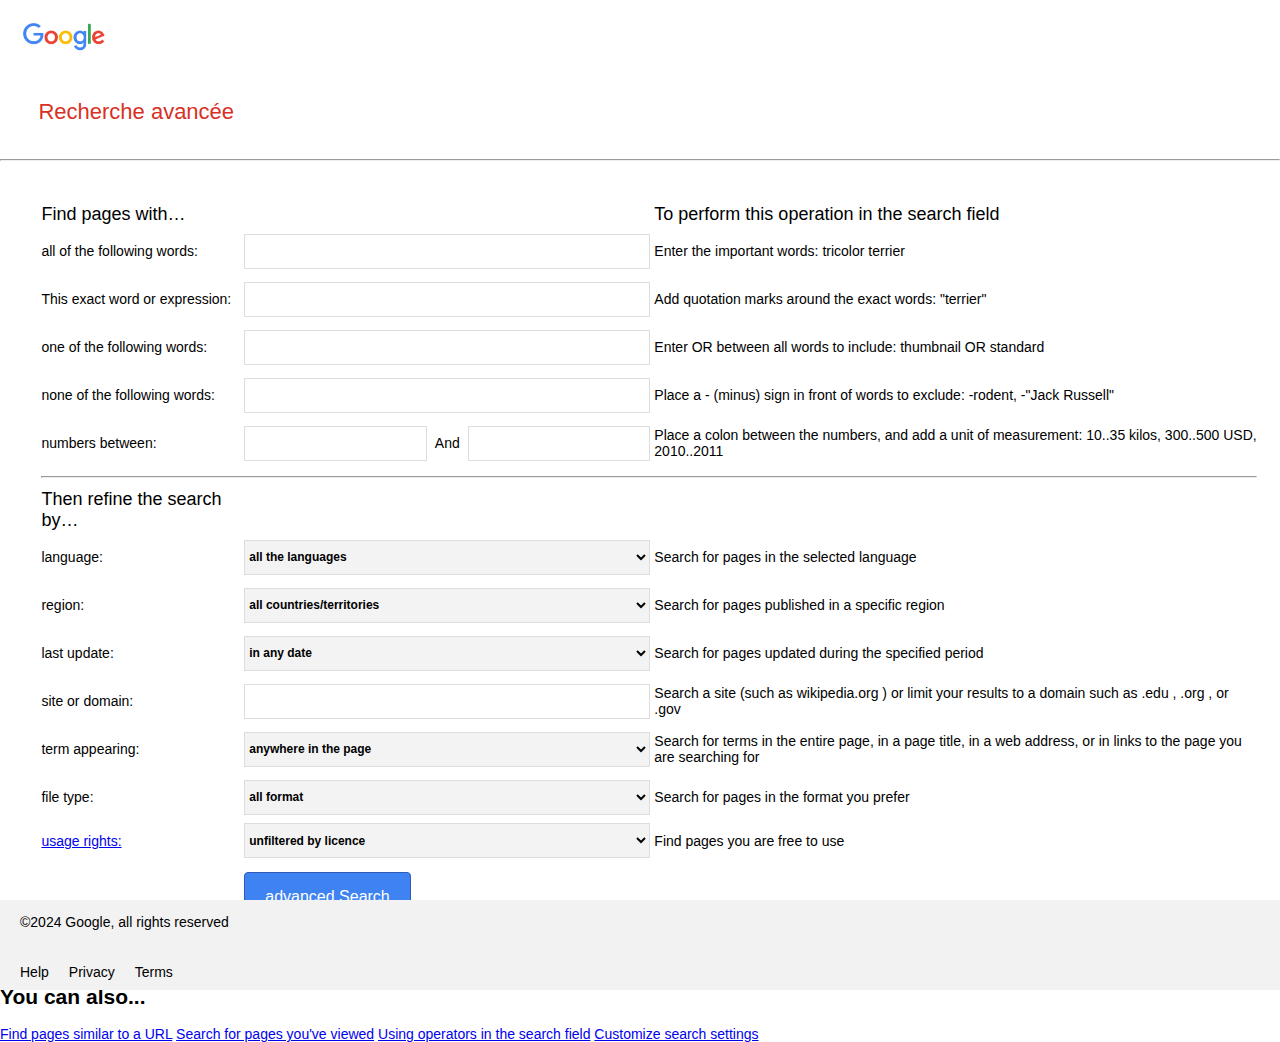
==== advanced_search.html @ ebb54325 "Initial commit" ====
<!DOCTYPE html>
<html lang="en">
<head>
    <meta charset="UTF-8">
    <meta name="viewport" content="width=device-width, initial-scale=1.0">
    <title>Google Advanced Search Replica</title>
    <link rel="stylesheet" href="advanced.css">
</head>
<body>
    <header>
        <img src="logo/google_logo.png">
    </header>
    <div>
        <h1>Recherche avancée</h1>
    </div>
    <hr>
    <div class="table-container">
    <form action="https://www.google.com/search" method="get">
    <table border="0" cell_sapacing="120">

        <tr class="thead">
            <td>Find pages with…</td>
            <td colspan="3"></td>
            <td>To perform this operation in the search field</td>
        </tr>
    
        <tr>
            <td><p>all of the following words:</p></td>    
            <td colspan="3"><input type="text" id="as_q" name="as_q"></td>
            <td>Enter the important words: tricolor terrier</td>
        </tr>
        <tr>
            <td><p>This exact word or expression:</p></td>
            <td colspan="3"><input type="text" id="as_epq" name="as_epq"></td>
            <td>Add quotation marks around the exact words: "terrier"</td>
        </tr>
        
        <tr>
            <td><p>one of the following words:</p></td>
            <td colspan="3"><input type="text" id="as_oq" name="as_oq"></td>
            <td>Enter OR between all words to include: thumbnail OR standard</td>
        </tr>
        
        <tr>
            <td><p>none of the following words:</p></td>
            <td colspan="3"><input type="text" id="as_eq" name="as_eq"></td>
            <td>Place a - (minus) sign in front of words to exclude: -rodent, -"Jack Russell"</td>
        </tr>
        
        <tr>
            <td><p>numbers between:</p></td>
            <td><input type="text" id="as_nlo" name="as_nlo"></td>
            <td id="and"><p>And</p></td>
            <td><input type="text" id="as_nhi" name="as_nhi"></td>
            <td>Place a colon between the numbers, and add a unit of measurement: 10..35 kilos, 300..500 USD, 2010..2011</td>
        </tr>
        <tr>
            <td colspan="5"><hr></td>
        </tr>
        
        <tr class ="thead">
            <td>Then refine the search by…</td>
        </tr>
        <tr>
            <td><p>language:</p></td>
            <td colspan="3"><select id="lr" name="lr">
                <option value="">all the languages</option>
                <option value="lang_af">Afrikaans</option>
                <option value="lang_ar">Arabic</option>
                <option value="lang_az">Azeri</option>
                <option value="lang_be">Belarusian</option>
                <option value="lang_bg">Bulgarian</option>
                <option value="lang_bs">Bosnian</option>
                <option value="lang_ca">Catalan</option>
                <option value="lang_cs">Czech</option>
                <option value="lang_cy">Welsh</option>
                <option value="lang_da">Danish</option>
                <option value="lang_de">German</option>
                <option value="lang_dv">Divehi</option>
                <option value="lang_el">Greek</option>
                <option value="lang_en">English</option>
                <option value="lang_es">Spanish</option>
                <option value="lang_et">Estonian</option>
                <option value="lang_eu">Basque</option>
                <option value="lang_fa">Persian</option>
                <option value="lang_fi">Finnish</option>
                <option value="lang_fo">Faroese</option>
                <option value="lang_fr">French</option>
                <option value="lang_gl">Galician</option>
                <option value="lang_gu">Gujarati</option>
                <option value="lang_he">Hebrew</option>
                <option value="lang_hi">Hindi</option>
                <option value="lang_hr">Croatian</option>
                <option value="lang_hu">Hungarian</option>
                <option value="lang_hy">Armenian</option>
                <option value="lang_id">Indonesian</option>
                <option value="lang_is">Icelandic</option>
                <option value="lang_it">Italian</option>
                <option value="lang_ja">Japanese</option>
                <option value="lang_ka">Georgian</option>
                <option value="lang_kk">Kazakh</option>
                <option value="lang_kn">Kannada</option>
                <option value="lang_ko">Korean</option>
                <option value="lang_kok">Konkani</option>
                <option value="lang_ky">Kyrgyz</option>
                <option value="lang_lt">Lithuanian</option>
                <option value="lang_lv">Latvian</option>
                <option value="lang_mi">Maori</option>
                <option value="lang_mk">Macedonian</option>
                <option value="lang_mn">Mongolian</option>
                <option value="lang_mr">Marathi</option>
                <option value="lang_ms">Malay</option>
                <option value="lang_mt">Maltese</option>
                <option value="lang_nb">Norwegian Bokmål</option>
                <option value="lang_nl">Dutch</option>
                <option value="lang_nn">Norwegian Nynorsk</option>
                <option value="lang_ns">Northern Sotho</option>
                <option value="lang_pa">Punjabi</option>
                <option value="lang_pl">Polish</option>
                <option value="lang_pt">Portuguese</option>
                <option value="lang_quz">Quechua</option>
                <option value="lang_ro">Romanian</option>
                <option value="lang_ru">Russian</option>
                <option value="lang_sa">Sanskrit</option>
                <option value="lang_se">Sami</option>
                <option value="lang_sk">Slovak</option>
                <option value="lang_sl">Slovenian</option>
                <option value="lang_smj">Sami Lule</option>
                <option value="lang_smn">Sami Inari</option>
                <option value="lang_sms">Sami Skolt</option>
                <option value="lang_sq">Albanian</option>
                <option value="lang_sr">Serbian</option>
                <option value="lang_sv">Swedish</option>
                <option value="lang_sw">Kiswahili</option>
                <option value="lang_syr">Syriac</option>
                <option value="lang_ta">Tamil</option>
                <option value="lang_te">Telugu</option>
                <option value="lang_th">Thai</option>
                <option value="lang_tn">Tswana</option>
                <option value="lang_tr">Turkish</option>
                <option value="lang_tt">Tatar</option>
                <option value="lang_uk">Ukrainian</option>
                <option value="lang_ur">Urdu</option>
                <option value="lang_uz">Uzbek</option>
                <option value="lang_vi">Vietnamese</option>
                <option value="lang_xh">Xhosa</option>
                <option value="lang_zh">Chinese</option>
                <option value="lang_zu">Zulu</option>

            </select></td>
            <td>Search for pages in the selected language</td>
        </tr>
        
        <tr>
            <td><p>region:</p></td>
            <td colspan="3"><select id="cr" name="cr">
                <option value="">all countries/territories</option>
                <option value="countryAD">Andorra</option>
                <option value="countryAE">United Arab Emirates</option>
                <option value="countryAF">Afghanistan</option>
                <option value="countryAG">Antigua and Barbuda</option>
                <option value="countryAI">Anguilla</option>
                <option value="countryAL">Albania</option>
                <option value="countryAM">Armenia</option>
                <option value="countryAO">Angola</option>
                <option value="countryAR">Argentina</option>
                <option value="countryAS">American Samoa</option>
                <option value="countryAT">Austria</option>
                <option value="countryAU">Australia</option>
                <option value="countryAW">Aruba</option>
                <option value="countryAX">Åland Islands</option>
                <option value="countryAZ">Azerbaijan</option>
                <option value="countryBA">Bosnia and Herzegovina</option>
                <option value="countryBB">Barbados</option>
                <option value="countryBD">Bangladesh</option>
                <option value="countryBE">Belgium</option>
                <option value="countryBF">Burkina Faso</option>
                <option value="countryBG">Bulgaria</option>
                <option value="countryBH">Bahrain</option>
                <option value="countryBI">Burundi</option>
                <option value="countryBJ">Benin</option>
                <option value="countryBL">Saint Barthélemy</option>
                <option value="countryBM">Bermuda</option>
                <option value="countryBN">Brunei Darussalam</option>
                <option value="countryBO">Bolivia</option>
                <option value="countryBQ">Bonaire, Sint Eustatius and Saba</option>
                <option value="countryBR">Brazil</option>
                <option value="countryBS">Bahamas</option>
                <option value="countryBT">Bhutan</option>
                <option value="countryBV">Bouvet Island</option>
                <option value="countryBW">Botswana</option>
                <option value="countryBY">Belarus</option>
                <option value="countryBZ">Belize</option>
                <option value="countryCA">Canada</option>
                <option value="countryCC">Cocos (Keeling) Islands</option>
                <option value="countryCD">Congo</option>
                <option value="countryCF">Central African Republic</option>
                <option value="countryCG">Congo</option>
                <option value="countryCH">Switzerland</option>
                <option value="countryCI">Ivory Coast</option>
                <option value="countryCK">Cook Islands</option>
                <option value="countryCL">Chile</option>
                <option value="countryCM">Cameroon</option>
                <option value="countryCN">China</option>
                <option value="countryCO">Colombia</option>
                <option value="countryCR">Costa Rica</option>
                <option value="countryCU">Cuba</option>
                <option value="countryCV">Cape Verde</option>
                <option value="countryCW">Curaçao</option>
                <option value="countryCX">Christmas Island</option>
                <option value="countryCY">Cyprus</option>
                <option value="countryCZ">Czech Republic</option>
                <option value="countryDE">Germany</option>
                <option value="countryDJ">Djibouti</option>
                <option value="countryDK">Denmark</option>
                <option value="countryDM">Dominica</option>
                <option value="countryDO">Dominican Republic</option>
                <option value="countryDZ">Algeria</option>
                <option value="countryEC">Ecuador</option>
                <option value="countryEE">Estonia</option>
                <option value="countryEG">Egypt</option>
                <option value="countryEH">Western Sahara</option>
                <option value="countryER">Eritrea</option>
                <option value="countryES">Spain</option>
                <option value="countryET">Ethiopia</option>
                <option value="countryFI">Finland</option>
                <option value="countryFJ">Fiji</option>
                <option value="countryFM">Federated States of Micronesia</option>
                <option value="countryFO">Faroe Islands</option>
                <option value="countryFR">France</option>
                <option value="countryGA">Gabon</option>
                <option value="countryGB">United Kingdom</option>
                <option value="countryGD">Grenada</option>
                <option value="countryGE">Georgia</option>
                <option value="countryGF">French Guiana</option>
                <option value="countryGG">Guernsey</option>
                <option value="countryGH">Ghana</option>
                <option value="countryGI">Gibraltar</option>
                <option value="countryGL">Greenland</option>
                <option value="countryGM">Gambia</option>
                <option value="countryGN">Guinea</option>
                <option value="countryGP">Guadeloupe</option>
                <option value="countryGQ">Equatorial Guinea</option>
                <option value="countryGR">Greece</option>
                <option value="countryGT">Guatemala</option>
                <option value="countryGU">Guam</option>
                <option value="countryGW">Guinea-Bissau</option>
                <option value="countryGY">Guyana</option>
                <option value="countryHK">Hong Kong</option>
                <option value="countryHM">Heard Island and McDonald Islands</option>
                <option value="countryHN">Honduras</option>
                <option value="countryHR">Croatia</option>
                <option value="countryHT">Haiti</option>
                <option value="countryHU">Hungary</option>
                <option value="countryID">Indonesia</option>
                <option value="countryIE">Ireland</option>
                <option value="countryIL">Israel</option>
                <option value="countryIM">Isle of Man</option>
                <option value="countryIN">India</option>
                <option value="countryIO">British Indian Ocean Territory</option>
                <option value="countryIQ">Iraq</option>
                <option value="countryIR">Iran</option>
                <option value="countryIS">Iceland</option>
                <option value="countryIT">Italy</option>
                <option value="countryJE">Jersey</option>
                <option value="countryJM">Jamaica</option>
                <option value="countryJO">Jordan</option>
                <option value="countryJP">Japan</option>
                <option value="countryKE">Kenya</option>
                <option value="countryKG">Kyrgyzstan</option>
                <option value="countryKH">Cambodia</option>
                <option value="countryKI">Kiribati</option>
                <option value="countryKM">Comoros</option>
                <option value="countryKN">Saint Kitts and Nevis</option>
                <option value="countryKP">North Korea</option>
                <option value="countryKR">South Korea</option>
                <option value="countryKW">Kuwait</option>
                <option value="countryKY">Cayman Islands</option>
                <option value="countryKZ">Kazakhstan</option>
                <option value="countryLA">Laos</option>
                <option value="countryLB">Lebanon</option>
                <option value="countryLC">Saint Lucia</option>
                <option value="countryLI">Liechtenstein</option>
                <option value="countryLK">Sri Lanka</option>
                <option value="countryLR">Liberia</option>
                <option value="countryLS">Lesotho</option>
                <option value="countryLT">Lithuania</option>
                <option value="countryLU">Luxembourg</option>
                <option value="countryLV">Latvia</option>
                <option value="countryLY">Libya</option>
                <option value="countryMA">Morocco</option>
                <option value="countryMC">Monaco</option>
                <option value="countryMD">Moldova</option>
                <option value="countryME">Montenegro</option>
                <option value="countryMF">Saint Martin</option>
                <option value="countryMG">Madagascar</option>
                <option value="countryMH">Marshall Islands</option>
                <option value="countryMK">North Macedonia</option>
                <option value="countryML">Mali</option>
                <option value="countryMM">Myanmar</option>
                <option value="countryMN">Mongolia</option>
                <option value="countryMO">Macao</option>
                <option value="countryMP">Northern Mariana Islands</option>
                <option value="countryMQ">Martinique</option>
                <option value="countryMR">Mauritania</option>
                <option value="countryMS">Montserrat</option>
                <option value="countryMT">Malta</option>
                <option value="countryMU">Mauritius</option>
                <option value="countryMV">Maldives</option>
                <option value="countryMW">Malawi</option>
                <option value="countryMX">Mexico</option>
                <option value="countryMY">Malaysia</option>
                <option value="countryMZ">Mozambique</option>
                <option value="countryNA">Namibia</option>
                <option value="countryNC">New Caledonia</option>
                <option value="countryNE">Niger</option>
                <option value="countryNF">Norfolk Island</option>
                <option value="countryNG">Nigeria</option>
                <option value="countryNI">Nicaragua</option>
                <option value="countryNL">Netherlands</option>
                <option value="countryNO">Norway</option>
                <option value="countryNP">Nepal</option>
                <option value="countryNR">Nauru</option>
                <option value="countryNU">Niue</option>
                <option value="countryNZ">New Zealand</option>
                <option value="countryOM">Oman</option>
                <option value="countryPA">Panama</option>
                <option value="countryPE">Peru</option>
                <option value="countryPF">French Polynesia</option>
                <option value="countryPG">Papua New Guinea</option>
                <option value="countryPH">Philippines</option>
                <option value="countryPK">Pakistan</option>
                <option value="countryPL">Poland</option>
                <option value="countryPM">Saint Pierre and Miquelon</option>
                <option value="countryPN">Pitcairn Islands</option>
                <option value="countryPR">Puerto Rico</option>
                <option value="countryPT">Portugal</option>
                <option value="countryPW">Palau</option>
                <option value="countryPY">Paraguay</option>
                <option value="countryQA">Qatar</option>
                <option value="countryRE">Réunion</option>
                <option value="countryRO">Romania</option>
                <option value="countryRS">Serbia</option>
                <option value="countryRU">Russia</option>
                <option value="countryRW">Rwanda</option>
                <option value="countrySA">Saudi Arabia</option>
                <option value="countrySB">Solomon Islands</option>
                <option value="countrySC">Seychelles</option>
                <option value="countrySD">Sudan</option>
                <option value="countrySS">South Sudan</option>
                <option value="countryST">São Tomé and Príncipe</option>
                <option value="countrySV">El Salvador</option>
                <option value="countrySX">Sint Maarten</option>
                <option value="countrySY">Syria</option>
                <option value="countrySZ">Eswatini</option>
                <option value="countryTC">Turks and Caicos Islands</option>
                <option value="countryTD">Chad</option>
                <option value="countryTF">French Southern Territories</option>
                <option value="countryTG">Togo</option>
                <option value="countryTH">Thailand</option>
                <option value="countryTJ">Tajikistan</option>
                <option value="countryTK">Tokelau</option>
                <option value="countryTL">Timor-Leste</option>
                <option value="countryTM">Turkmenistan</option>
                <option value="countryTN">Tunisia</option>
                <option value="countryTO">Tonga</option>
                <option value="countryTR">Turkey</option>
                <option value="countryTT">Trinidad and Tobago</option>
                <option value="countryTV">Tuvalu</option>
                <option value="countryTZ">Tanzania</option>
                <option value="countryUA">Ukraine</option>
                <option value="countryUG">Uganda</option>
                <option value="countryUM">United States Minor Outlying Islands</option>
                <option value="countryUS">United States</option>
                <option value="countryUY">Uruguay</option>
                <option value="countryUZ">Uzbekistan</option>
                <option value="countryVA">Vatican City</option>
                <option value="countryVC">Saint Vincent and the Grenadines</option>
                <option value="countryVE">Venezuela</option>
                <option value="countryVG">British Virgin Islands</option>
                <option value="countryVI">U.S. Virgin Islands</option>
                <option value="countryVN">Vietnam</option>
                <option value="countryVU">Vanuatu</option>
                <option value="countryWF">Wallis and Futuna</option>
                <option value="countryWS">Samoa</option>
                <option value="countryYE">Yemen</option>
                <option value="countryYT">Mayotte</option>
                <option value="countryZA">South Africa</option>
                <option value="countryZM">Zambia</option>
                <option value="countryZW">Zimbabwe</option>
            </select></td>
            <td>Search for pages published in a specific region</td>
        </tr>
        
        <tr>
            <td><p>last update:</p></td>
            <td colspan="3"><select id="as_qdr" name="as_qdr">
                <option value="">in any date</option>
                <option value="d">in the last 24 hours</option>
                <option value="w">in the last 7 days</option>
                <option value="m">in the last 31 days</option>
                <option value="y">in the last 365 days</option>
            </select></td>
            <td>Search for pages updated during the specified period</td>
        </tr>

        <tr>
            <td><p>site or domain:</p></td>
            <td colspan="3"><input type="text" id="as_sitesearch" name="as_sitesearch"></td>
            <td>Search a site (such as wikipedia.org ) or limit your results to a domain such as .edu , .org , or .gov</td>
        </tr>
        
        <tr>
            <td><p>term appearing:</p></td>
            <td colspan="3"><select id="term" name="as_occt">
                <option value="any">anywhere in the page</option>
                <option value="title">in the title of the page</option>
                <option value="body">in the text of the page</option>
                <option value="url">in the page URL</option>
                <option value="links">in the links of the page</option>
            </select></td>
            <td>Search for terms in the entire page, in a page title, in a web address, or in links to the page you are searching for</td>
        </tr>

        <tr>
            <td><p>file type:</p></td>
            <td colspan="3"><select id="as_filetype" name="as_filetype">
                <option value="">all format</option>
                <option value="pdf">PDF Adobe Acrobat</option>
                <option value="ps">Adobe PostScript</option>
                <option value="dwf">DWF Autodesk</option>
                <option value="klm">KLM Google Earth</option>
                <option value="kmz">KMZ Google Earth</option>
                <option value="xls">Microsoft Excel</option>
                <option value="ppt">Microsoft Powerpoint</option>
                <option value="doc">Microsoft Word</option>
                <option value="rtf">Rich Texxt Format</option>
                <option value="swf">Shockwave Flash</option>
            </select></td>
            <td>Search for pages in the format you prefer</td>
        </tr>
        
        <tr>
            <td><a href="#">usage rights:</a></td>
            <td colspan="3"><select id="tbs" name="tbs">
                <option value="">unfiltered by licence</option>
                <option value="sur%3Af">free of rights of use or distribution</option>
                <option value="sur%3Afc">free of rights of use or distribution, including for commercial purposes</option>
                <option value="sur%3Afm">free of rights of use, distribution or modification</option>
                <option value="sur%3Afmc">free of rights of use, distribute or modify, including for commercial purposes</option>
            </select></td>
            <td>Find pages you are free to use</td>
        </tr>
        
        <tr>
            <td></td>
            <td colspan="3"><button type="submit">advanced Search</button></td>
            <td></td>
        </tr>
        </tbody>
    </table> 
    </form>
    </div>
    <hr> 
    <div class="links-holder">
        <h2>You can also...</h2>
        <a href="https://support.google.com/websearch/answer/2466433">Find pages similar to a URL</a>
        <a href="https://support.google.com/websearch/answer/54068">Search for pages you've viewed</a>
        <a href="https://support.google.com/websearch/answer/2466433">Using operators in the search field</a>
        <a href="https://www.google.com/preferences">Customize search settings</a>
    </div>  
    <div class="footer-container">
        <footer>
            <p>&copy;2024 Google, all rights reserved</p>
        </footer>
        <div class="footer-links"> 
            <div class="links-left">
                <a href="https://support.google.com/websearch/#topic=3378866">Help</a>
                <a href="https://policies.google.com/privacy">Privacy</a>
                <a href="https://policies.google.com/terms">Terms</a>
            </div>
        </div>
    </div>
</body>
</html>
---- advanced.css ----
* {
    user-select: none;
    -webkit-user-select: none;
    -moz-user-select: none;
    -ms-user-select: none;
}
*:focus{
    outline:none;
}
body {
    font-family: Arial, sans-serif;
    font-size: 14px;
    background-color: #ffffff;
    margin: 0;
    padding: 0;
}

header img{
    width: 82px;
    height: 28px;
    margin-top: 1%;
    margin-left:1%;
    padding: 10px;
}

h1{
    color: #D93025;
    font-family: Arial, sans-serif;
    font-weight:normal;
    font-size: 22px;
    padding:20px;
    padding-left:3%;
}

form {
    margin: 20px auto;
    padding: 20px;
    padding-left:3%;
}

th, td { /* Cell padding */
    text-align: left;
}

.thead{
    font-size:18px;
    margin-bottom: 10px;
}

#and{
    text-align:center;
}


input[type="text"], select {
    width: 100%;
    padding: 0px;
    border: 1px solid #ddd;
    font-size: 12px;
    box-sizing: border-box;
}

input[type="text"] {
    height: 35px;
}

button {
    background-color: #3E83F1;
    color: white;
    border: 1px solid #2F5BB7;
    padding: 15px 20px;
    text-align: center;
    text-decoration: none;
    display: inline-block;
    font-size: 16px;
    margin-top: 10px;
    border-radius: 4px;
    cursor: pointer;
}

button:hover {
    background-color: rgb(56, 125, 235);
    border:1px solid rgb(47,91,183);
}

select {
    height: 35px;
    background-color: #F3F3F3;
    font-family:Arial,sans-serif;
    font-weight: bold;
}
select:focus{
    outline: none;
    border-color: #2c80d4;
}
select option:hover{
    color: red;
}

footer {
    background-color: #F2F2F2;
    padding-bottom: 0px;
    text-align: left;
    padding-left: 20px;
}

.footer-container {
    display: flex;
    flex-direction: column;
    align-items: left;
    position:absolute;
    bottom:0;
    left:0;
    width:100%;
    top:100%;

}

.footer-links {
    background-color: #F2F2F2;
    display: flex;
    justify-content: space-between;
    padding: 10px;
    padding-top: 20px;
    width: 100%;
    box-sizing: border-box;
}

.links-left{
    display: flex;
}

.links-left {
    justify-content: flex-start;
}


.links-left a{
    margin: 0 10px;
    text-decoration: none;
    color: black;
}

@media (max-width: 768px) {
    form {
        width: 95%;
    }
}
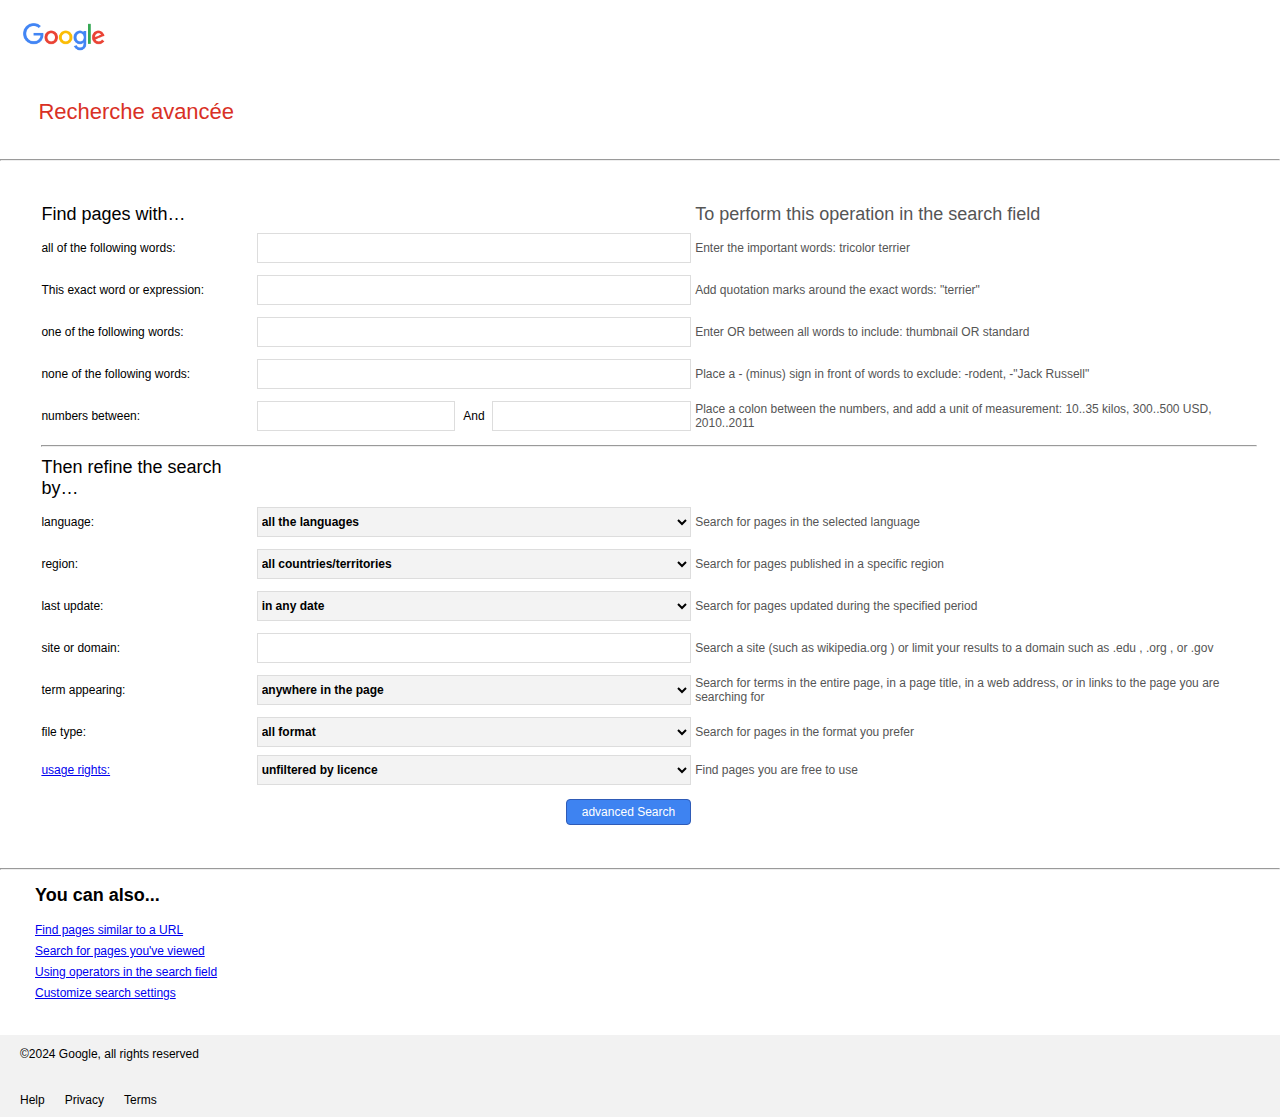
==== commit 83fb69a4: "finished the project" ====
--- a/advanced_search.html
+++ b/advanced_search.html
@@ -21,30 +21,30 @@
         <tr class="thead">
             <td>Find pages with…</td>
             <td colspan="3"></td>
-            <td>To perform this operation in the search field</td>
+            <td class="textexp">To perform this operation in the search field</td>
         </tr>
     
         <tr>
             <td><p>all of the following words:</p></td>    
             <td colspan="3"><input type="text" id="as_q" name="as_q"></td>
-            <td>Enter the important words: tricolor terrier</td>
+            <td class="textexp">Enter the important words: tricolor terrier</td>
         </tr>
         <tr>
             <td><p>This exact word or expression:</p></td>
             <td colspan="3"><input type="text" id="as_epq" name="as_epq"></td>
-            <td>Add quotation marks around the exact words: "terrier"</td>
+            <td class="textexp">Add quotation marks around the exact words: "terrier"</td>
         </tr>
         
         <tr>
             <td><p>one of the following words:</p></td>
             <td colspan="3"><input type="text" id="as_oq" name="as_oq"></td>
-            <td>Enter OR between all words to include: thumbnail OR standard</td>
+            <td class="textexp">Enter OR between all words to include: thumbnail OR standard</td>
         </tr>
         
         <tr>
             <td><p>none of the following words:</p></td>
             <td colspan="3"><input type="text" id="as_eq" name="as_eq"></td>
-            <td>Place a - (minus) sign in front of words to exclude: -rodent, -"Jack Russell"</td>
+            <td class="textexp">Place a - (minus) sign in front of words to exclude: -rodent, -"Jack Russell"</td>
         </tr>
         
         <tr>
@@ -52,7 +52,7 @@
             <td><input type="text" id="as_nlo" name="as_nlo"></td>
             <td id="and"><p>And</p></td>
             <td><input type="text" id="as_nhi" name="as_nhi"></td>
-            <td>Place a colon between the numbers, and add a unit of measurement: 10..35 kilos, 300..500 USD, 2010..2011</td>
+            <td class="textexp">Place a colon between the numbers, and add a unit of measurement: 10..35 kilos, 300..500 USD, 2010..2011</td>
         </tr>
         <tr>
             <td colspan="5"><hr></td>
@@ -148,7 +148,7 @@
                 <option value="lang_zu">Zulu</option>
 
             </select></td>
-            <td>Search for pages in the selected language</td>
+            <td class="textexp">Search for pages in the selected language</td>
         </tr>
         
         <tr>
@@ -389,7 +389,7 @@
                 <option value="countryZM">Zambia</option>
                 <option value="countryZW">Zimbabwe</option>
             </select></td>
-            <td>Search for pages published in a specific region</td>
+            <td class="textexp">Search for pages published in a specific region</td>
         </tr>
         
         <tr>
@@ -401,13 +401,13 @@
                 <option value="m">in the last 31 days</option>
                 <option value="y">in the last 365 days</option>
             </select></td>
-            <td>Search for pages updated during the specified period</td>
+            <td class="textexp">Search for pages updated during the specified period</td>
         </tr>
 
         <tr>
             <td><p>site or domain:</p></td>
             <td colspan="3"><input type="text" id="as_sitesearch" name="as_sitesearch"></td>
-            <td>Search a site (such as wikipedia.org ) or limit your results to a domain such as .edu , .org , or .gov</td>
+            <td class="textexp">Search a site (such as wikipedia.org ) or limit your results to a domain such as .edu , .org , or .gov</td>
         </tr>
         
         <tr>
@@ -419,7 +419,7 @@
                 <option value="url">in the page URL</option>
                 <option value="links">in the links of the page</option>
             </select></td>
-            <td>Search for terms in the entire page, in a page title, in a web address, or in links to the page you are searching for</td>
+            <td class="textexp">Search for terms in the entire page, in a page title, in a web address, or in links to the page you are searching for</td>
         </tr>
 
         <tr>
@@ -437,7 +437,7 @@
                 <option value="rtf">Rich Texxt Format</option>
                 <option value="swf">Shockwave Flash</option>
             </select></td>
-            <td>Search for pages in the format you prefer</td>
+            <td class="textexp">Search for pages in the format you prefer</td>
         </tr>
         
         <tr>
@@ -449,12 +449,12 @@
                 <option value="sur%3Afm">free of rights of use, distribution or modification</option>
                 <option value="sur%3Afmc">free of rights of use, distribute or modify, including for commercial purposes</option>
             </select></td>
-            <td>Find pages you are free to use</td>
+            <td class="textexp">Find pages you are free to use</td>
         </tr>
         
         <tr>
             <td></td>
-            <td colspan="3"><button type="submit">advanced Search</button></td>
+            <td colspan="3" id="right"><button type="submit">advanced Search</button></td>
             <td></td>
         </tr>
         </tbody>
--- a/advanced.css
+++ b/advanced.css
@@ -9,7 +9,7 @@
 }
 body {
     font-family: Arial, sans-serif;
-    font-size: 14px;
+    font-size: 12px;
     background-color: #ffffff;
     margin: 0;
     padding: 0;
@@ -61,21 +61,26 @@
 }
 
 input[type="text"] {
-    height: 35px;
+    height: 30px;
+}
+
+.textexp{
+    color:#555555;
 }
 
 button {
     background-color: #3E83F1;
     color: white;
     border: 1px solid #2F5BB7;
-    padding: 15px 20px;
-    text-align: center;
+    padding: 5px 15px;
     text-decoration: none;
-    display: inline-block;
-    font-size: 16px;
+    font-size: 12px;
     margin-top: 10px;
     border-radius: 4px;
     cursor: pointer;
+}
+#right{
+    text-align: right;
 }
 
 button:hover {
@@ -84,7 +89,7 @@
 }
 
 select {
-    height: 35px;
+    height: 30px;
     background-color: #F3F3F3;
     font-family:Arial,sans-serif;
     font-weight: bold;
@@ -95,6 +100,16 @@
 }
 select option:hover{
     color: red;
+}
+
+.links-holder{
+    padding: 0px 35px 30px;
+}
+
+.links-holder a{
+    display:list-item;
+    list-style: none;
+    padding: 2px 0 5px;
 }
 
 footer {
@@ -108,7 +123,6 @@
     display: flex;
     flex-direction: column;
     align-items: left;
-    position:absolute;
     bottom:0;
     left:0;
     width:100%;
@@ -122,6 +136,7 @@
     justify-content: space-between;
     padding: 10px;
     padding-top: 20px;
+
     width: 100%;
     box-sizing: border-box;
 }
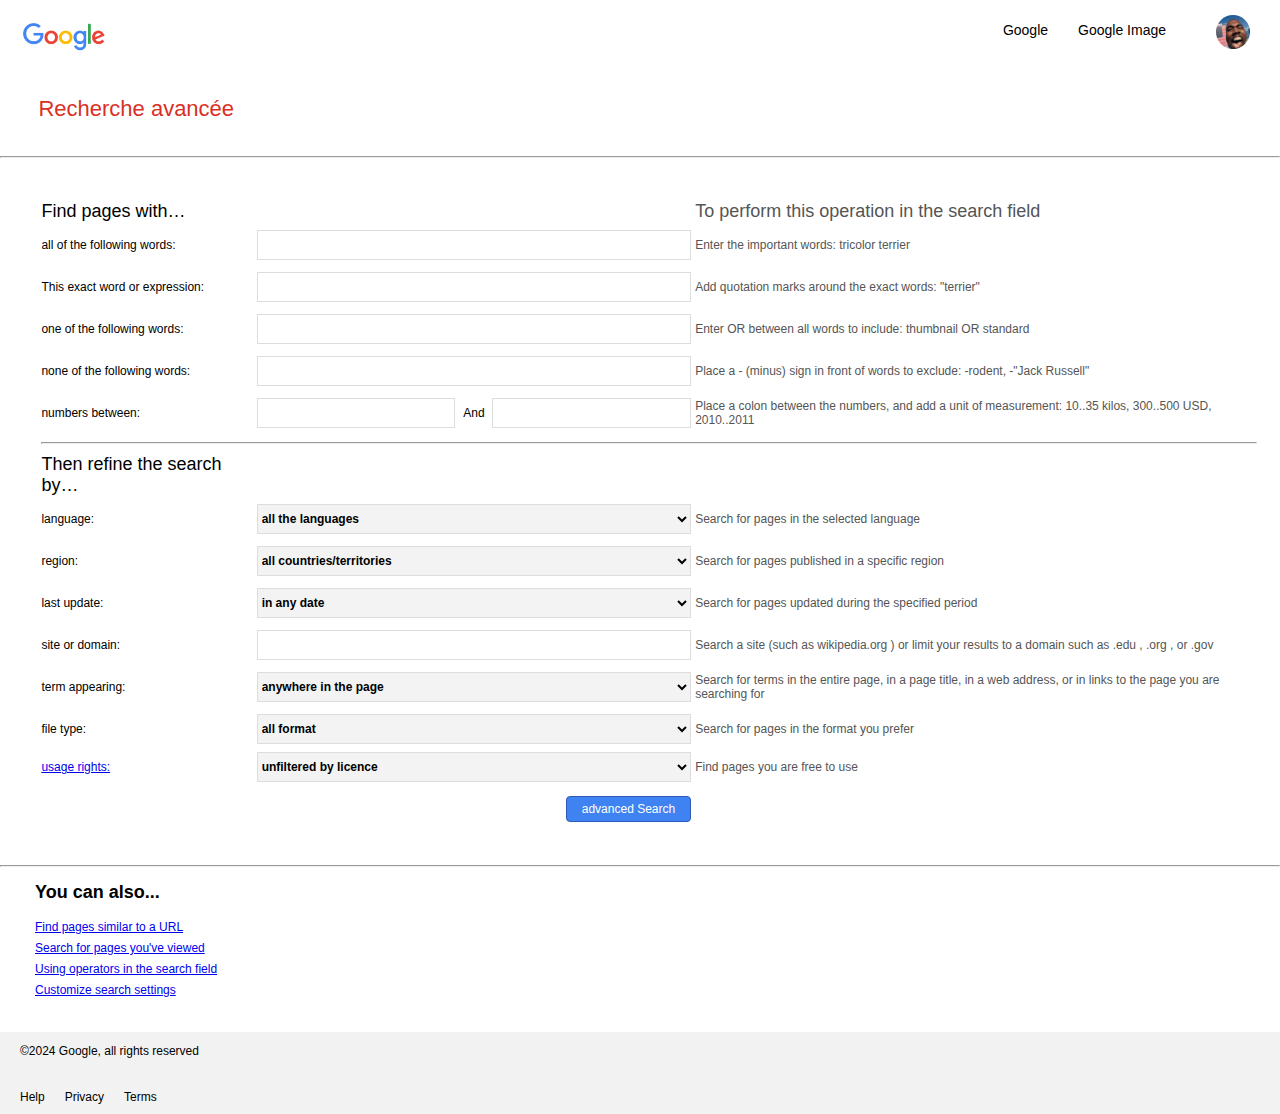
==== commit 5ce9db60: "project 0 finished" ====
--- a/advanced_search.html
+++ b/advanced_search.html
@@ -1,479 +1,519 @@
 <!DOCTYPE html>
 <html lang="en">
+
 <head>
     <meta charset="UTF-8">
     <meta name="viewport" content="width=device-width, initial-scale=1.0">
     <title>Google Advanced Search Replica</title>
     <link rel="stylesheet" href="advanced.css">
 </head>
+
 <body>
     <header>
         <img src="logo/google_logo.png">
+        <div class="myheader">
+            <a href="index.html" class="links">Google</a>
+            <a href="image.html" class="links">Google Image</a>
+            <img src="logo/kanye.jpg" id="kanye">
+        </div>
+
     </header>
     <div>
         <h1>Recherche avancée</h1>
     </div>
     <hr>
     <div class="table-container">
-    <form action="https://www.google.com/search" method="get">
-    <table border="0" cell_sapacing="120">
-
-        <tr class="thead">
-            <td>Find pages with…</td>
-            <td colspan="3"></td>
-            <td class="textexp">To perform this operation in the search field</td>
-        </tr>
-    
-        <tr>
-            <td><p>all of the following words:</p></td>    
-            <td colspan="3"><input type="text" id="as_q" name="as_q"></td>
-            <td class="textexp">Enter the important words: tricolor terrier</td>
-        </tr>
-        <tr>
-            <td><p>This exact word or expression:</p></td>
-            <td colspan="3"><input type="text" id="as_epq" name="as_epq"></td>
-            <td class="textexp">Add quotation marks around the exact words: "terrier"</td>
-        </tr>
-        
-        <tr>
-            <td><p>one of the following words:</p></td>
-            <td colspan="3"><input type="text" id="as_oq" name="as_oq"></td>
-            <td class="textexp">Enter OR between all words to include: thumbnail OR standard</td>
-        </tr>
-        
-        <tr>
-            <td><p>none of the following words:</p></td>
-            <td colspan="3"><input type="text" id="as_eq" name="as_eq"></td>
-            <td class="textexp">Place a - (minus) sign in front of words to exclude: -rodent, -"Jack Russell"</td>
-        </tr>
-        
-        <tr>
-            <td><p>numbers between:</p></td>
-            <td><input type="text" id="as_nlo" name="as_nlo"></td>
-            <td id="and"><p>And</p></td>
-            <td><input type="text" id="as_nhi" name="as_nhi"></td>
-            <td class="textexp">Place a colon between the numbers, and add a unit of measurement: 10..35 kilos, 300..500 USD, 2010..2011</td>
-        </tr>
-        <tr>
-            <td colspan="5"><hr></td>
-        </tr>
-        
-        <tr class ="thead">
-            <td>Then refine the search by…</td>
-        </tr>
-        <tr>
-            <td><p>language:</p></td>
-            <td colspan="3"><select id="lr" name="lr">
-                <option value="">all the languages</option>
-                <option value="lang_af">Afrikaans</option>
-                <option value="lang_ar">Arabic</option>
-                <option value="lang_az">Azeri</option>
-                <option value="lang_be">Belarusian</option>
-                <option value="lang_bg">Bulgarian</option>
-                <option value="lang_bs">Bosnian</option>
-                <option value="lang_ca">Catalan</option>
-                <option value="lang_cs">Czech</option>
-                <option value="lang_cy">Welsh</option>
-                <option value="lang_da">Danish</option>
-                <option value="lang_de">German</option>
-                <option value="lang_dv">Divehi</option>
-                <option value="lang_el">Greek</option>
-                <option value="lang_en">English</option>
-                <option value="lang_es">Spanish</option>
-                <option value="lang_et">Estonian</option>
-                <option value="lang_eu">Basque</option>
-                <option value="lang_fa">Persian</option>
-                <option value="lang_fi">Finnish</option>
-                <option value="lang_fo">Faroese</option>
-                <option value="lang_fr">French</option>
-                <option value="lang_gl">Galician</option>
-                <option value="lang_gu">Gujarati</option>
-                <option value="lang_he">Hebrew</option>
-                <option value="lang_hi">Hindi</option>
-                <option value="lang_hr">Croatian</option>
-                <option value="lang_hu">Hungarian</option>
-                <option value="lang_hy">Armenian</option>
-                <option value="lang_id">Indonesian</option>
-                <option value="lang_is">Icelandic</option>
-                <option value="lang_it">Italian</option>
-                <option value="lang_ja">Japanese</option>
-                <option value="lang_ka">Georgian</option>
-                <option value="lang_kk">Kazakh</option>
-                <option value="lang_kn">Kannada</option>
-                <option value="lang_ko">Korean</option>
-                <option value="lang_kok">Konkani</option>
-                <option value="lang_ky">Kyrgyz</option>
-                <option value="lang_lt">Lithuanian</option>
-                <option value="lang_lv">Latvian</option>
-                <option value="lang_mi">Maori</option>
-                <option value="lang_mk">Macedonian</option>
-                <option value="lang_mn">Mongolian</option>
-                <option value="lang_mr">Marathi</option>
-                <option value="lang_ms">Malay</option>
-                <option value="lang_mt">Maltese</option>
-                <option value="lang_nb">Norwegian Bokmål</option>
-                <option value="lang_nl">Dutch</option>
-                <option value="lang_nn">Norwegian Nynorsk</option>
-                <option value="lang_ns">Northern Sotho</option>
-                <option value="lang_pa">Punjabi</option>
-                <option value="lang_pl">Polish</option>
-                <option value="lang_pt">Portuguese</option>
-                <option value="lang_quz">Quechua</option>
-                <option value="lang_ro">Romanian</option>
-                <option value="lang_ru">Russian</option>
-                <option value="lang_sa">Sanskrit</option>
-                <option value="lang_se">Sami</option>
-                <option value="lang_sk">Slovak</option>
-                <option value="lang_sl">Slovenian</option>
-                <option value="lang_smj">Sami Lule</option>
-                <option value="lang_smn">Sami Inari</option>
-                <option value="lang_sms">Sami Skolt</option>
-                <option value="lang_sq">Albanian</option>
-                <option value="lang_sr">Serbian</option>
-                <option value="lang_sv">Swedish</option>
-                <option value="lang_sw">Kiswahili</option>
-                <option value="lang_syr">Syriac</option>
-                <option value="lang_ta">Tamil</option>
-                <option value="lang_te">Telugu</option>
-                <option value="lang_th">Thai</option>
-                <option value="lang_tn">Tswana</option>
-                <option value="lang_tr">Turkish</option>
-                <option value="lang_tt">Tatar</option>
-                <option value="lang_uk">Ukrainian</option>
-                <option value="lang_ur">Urdu</option>
-                <option value="lang_uz">Uzbek</option>
-                <option value="lang_vi">Vietnamese</option>
-                <option value="lang_xh">Xhosa</option>
-                <option value="lang_zh">Chinese</option>
-                <option value="lang_zu">Zulu</option>
-
-            </select></td>
-            <td class="textexp">Search for pages in the selected language</td>
-        </tr>
-        
-        <tr>
-            <td><p>region:</p></td>
-            <td colspan="3"><select id="cr" name="cr">
-                <option value="">all countries/territories</option>
-                <option value="countryAD">Andorra</option>
-                <option value="countryAE">United Arab Emirates</option>
-                <option value="countryAF">Afghanistan</option>
-                <option value="countryAG">Antigua and Barbuda</option>
-                <option value="countryAI">Anguilla</option>
-                <option value="countryAL">Albania</option>
-                <option value="countryAM">Armenia</option>
-                <option value="countryAO">Angola</option>
-                <option value="countryAR">Argentina</option>
-                <option value="countryAS">American Samoa</option>
-                <option value="countryAT">Austria</option>
-                <option value="countryAU">Australia</option>
-                <option value="countryAW">Aruba</option>
-                <option value="countryAX">Åland Islands</option>
-                <option value="countryAZ">Azerbaijan</option>
-                <option value="countryBA">Bosnia and Herzegovina</option>
-                <option value="countryBB">Barbados</option>
-                <option value="countryBD">Bangladesh</option>
-                <option value="countryBE">Belgium</option>
-                <option value="countryBF">Burkina Faso</option>
-                <option value="countryBG">Bulgaria</option>
-                <option value="countryBH">Bahrain</option>
-                <option value="countryBI">Burundi</option>
-                <option value="countryBJ">Benin</option>
-                <option value="countryBL">Saint Barthélemy</option>
-                <option value="countryBM">Bermuda</option>
-                <option value="countryBN">Brunei Darussalam</option>
-                <option value="countryBO">Bolivia</option>
-                <option value="countryBQ">Bonaire, Sint Eustatius and Saba</option>
-                <option value="countryBR">Brazil</option>
-                <option value="countryBS">Bahamas</option>
-                <option value="countryBT">Bhutan</option>
-                <option value="countryBV">Bouvet Island</option>
-                <option value="countryBW">Botswana</option>
-                <option value="countryBY">Belarus</option>
-                <option value="countryBZ">Belize</option>
-                <option value="countryCA">Canada</option>
-                <option value="countryCC">Cocos (Keeling) Islands</option>
-                <option value="countryCD">Congo</option>
-                <option value="countryCF">Central African Republic</option>
-                <option value="countryCG">Congo</option>
-                <option value="countryCH">Switzerland</option>
-                <option value="countryCI">Ivory Coast</option>
-                <option value="countryCK">Cook Islands</option>
-                <option value="countryCL">Chile</option>
-                <option value="countryCM">Cameroon</option>
-                <option value="countryCN">China</option>
-                <option value="countryCO">Colombia</option>
-                <option value="countryCR">Costa Rica</option>
-                <option value="countryCU">Cuba</option>
-                <option value="countryCV">Cape Verde</option>
-                <option value="countryCW">Curaçao</option>
-                <option value="countryCX">Christmas Island</option>
-                <option value="countryCY">Cyprus</option>
-                <option value="countryCZ">Czech Republic</option>
-                <option value="countryDE">Germany</option>
-                <option value="countryDJ">Djibouti</option>
-                <option value="countryDK">Denmark</option>
-                <option value="countryDM">Dominica</option>
-                <option value="countryDO">Dominican Republic</option>
-                <option value="countryDZ">Algeria</option>
-                <option value="countryEC">Ecuador</option>
-                <option value="countryEE">Estonia</option>
-                <option value="countryEG">Egypt</option>
-                <option value="countryEH">Western Sahara</option>
-                <option value="countryER">Eritrea</option>
-                <option value="countryES">Spain</option>
-                <option value="countryET">Ethiopia</option>
-                <option value="countryFI">Finland</option>
-                <option value="countryFJ">Fiji</option>
-                <option value="countryFM">Federated States of Micronesia</option>
-                <option value="countryFO">Faroe Islands</option>
-                <option value="countryFR">France</option>
-                <option value="countryGA">Gabon</option>
-                <option value="countryGB">United Kingdom</option>
-                <option value="countryGD">Grenada</option>
-                <option value="countryGE">Georgia</option>
-                <option value="countryGF">French Guiana</option>
-                <option value="countryGG">Guernsey</option>
-                <option value="countryGH">Ghana</option>
-                <option value="countryGI">Gibraltar</option>
-                <option value="countryGL">Greenland</option>
-                <option value="countryGM">Gambia</option>
-                <option value="countryGN">Guinea</option>
-                <option value="countryGP">Guadeloupe</option>
-                <option value="countryGQ">Equatorial Guinea</option>
-                <option value="countryGR">Greece</option>
-                <option value="countryGT">Guatemala</option>
-                <option value="countryGU">Guam</option>
-                <option value="countryGW">Guinea-Bissau</option>
-                <option value="countryGY">Guyana</option>
-                <option value="countryHK">Hong Kong</option>
-                <option value="countryHM">Heard Island and McDonald Islands</option>
-                <option value="countryHN">Honduras</option>
-                <option value="countryHR">Croatia</option>
-                <option value="countryHT">Haiti</option>
-                <option value="countryHU">Hungary</option>
-                <option value="countryID">Indonesia</option>
-                <option value="countryIE">Ireland</option>
-                <option value="countryIL">Israel</option>
-                <option value="countryIM">Isle of Man</option>
-                <option value="countryIN">India</option>
-                <option value="countryIO">British Indian Ocean Territory</option>
-                <option value="countryIQ">Iraq</option>
-                <option value="countryIR">Iran</option>
-                <option value="countryIS">Iceland</option>
-                <option value="countryIT">Italy</option>
-                <option value="countryJE">Jersey</option>
-                <option value="countryJM">Jamaica</option>
-                <option value="countryJO">Jordan</option>
-                <option value="countryJP">Japan</option>
-                <option value="countryKE">Kenya</option>
-                <option value="countryKG">Kyrgyzstan</option>
-                <option value="countryKH">Cambodia</option>
-                <option value="countryKI">Kiribati</option>
-                <option value="countryKM">Comoros</option>
-                <option value="countryKN">Saint Kitts and Nevis</option>
-                <option value="countryKP">North Korea</option>
-                <option value="countryKR">South Korea</option>
-                <option value="countryKW">Kuwait</option>
-                <option value="countryKY">Cayman Islands</option>
-                <option value="countryKZ">Kazakhstan</option>
-                <option value="countryLA">Laos</option>
-                <option value="countryLB">Lebanon</option>
-                <option value="countryLC">Saint Lucia</option>
-                <option value="countryLI">Liechtenstein</option>
-                <option value="countryLK">Sri Lanka</option>
-                <option value="countryLR">Liberia</option>
-                <option value="countryLS">Lesotho</option>
-                <option value="countryLT">Lithuania</option>
-                <option value="countryLU">Luxembourg</option>
-                <option value="countryLV">Latvia</option>
-                <option value="countryLY">Libya</option>
-                <option value="countryMA">Morocco</option>
-                <option value="countryMC">Monaco</option>
-                <option value="countryMD">Moldova</option>
-                <option value="countryME">Montenegro</option>
-                <option value="countryMF">Saint Martin</option>
-                <option value="countryMG">Madagascar</option>
-                <option value="countryMH">Marshall Islands</option>
-                <option value="countryMK">North Macedonia</option>
-                <option value="countryML">Mali</option>
-                <option value="countryMM">Myanmar</option>
-                <option value="countryMN">Mongolia</option>
-                <option value="countryMO">Macao</option>
-                <option value="countryMP">Northern Mariana Islands</option>
-                <option value="countryMQ">Martinique</option>
-                <option value="countryMR">Mauritania</option>
-                <option value="countryMS">Montserrat</option>
-                <option value="countryMT">Malta</option>
-                <option value="countryMU">Mauritius</option>
-                <option value="countryMV">Maldives</option>
-                <option value="countryMW">Malawi</option>
-                <option value="countryMX">Mexico</option>
-                <option value="countryMY">Malaysia</option>
-                <option value="countryMZ">Mozambique</option>
-                <option value="countryNA">Namibia</option>
-                <option value="countryNC">New Caledonia</option>
-                <option value="countryNE">Niger</option>
-                <option value="countryNF">Norfolk Island</option>
-                <option value="countryNG">Nigeria</option>
-                <option value="countryNI">Nicaragua</option>
-                <option value="countryNL">Netherlands</option>
-                <option value="countryNO">Norway</option>
-                <option value="countryNP">Nepal</option>
-                <option value="countryNR">Nauru</option>
-                <option value="countryNU">Niue</option>
-                <option value="countryNZ">New Zealand</option>
-                <option value="countryOM">Oman</option>
-                <option value="countryPA">Panama</option>
-                <option value="countryPE">Peru</option>
-                <option value="countryPF">French Polynesia</option>
-                <option value="countryPG">Papua New Guinea</option>
-                <option value="countryPH">Philippines</option>
-                <option value="countryPK">Pakistan</option>
-                <option value="countryPL">Poland</option>
-                <option value="countryPM">Saint Pierre and Miquelon</option>
-                <option value="countryPN">Pitcairn Islands</option>
-                <option value="countryPR">Puerto Rico</option>
-                <option value="countryPT">Portugal</option>
-                <option value="countryPW">Palau</option>
-                <option value="countryPY">Paraguay</option>
-                <option value="countryQA">Qatar</option>
-                <option value="countryRE">Réunion</option>
-                <option value="countryRO">Romania</option>
-                <option value="countryRS">Serbia</option>
-                <option value="countryRU">Russia</option>
-                <option value="countryRW">Rwanda</option>
-                <option value="countrySA">Saudi Arabia</option>
-                <option value="countrySB">Solomon Islands</option>
-                <option value="countrySC">Seychelles</option>
-                <option value="countrySD">Sudan</option>
-                <option value="countrySS">South Sudan</option>
-                <option value="countryST">São Tomé and Príncipe</option>
-                <option value="countrySV">El Salvador</option>
-                <option value="countrySX">Sint Maarten</option>
-                <option value="countrySY">Syria</option>
-                <option value="countrySZ">Eswatini</option>
-                <option value="countryTC">Turks and Caicos Islands</option>
-                <option value="countryTD">Chad</option>
-                <option value="countryTF">French Southern Territories</option>
-                <option value="countryTG">Togo</option>
-                <option value="countryTH">Thailand</option>
-                <option value="countryTJ">Tajikistan</option>
-                <option value="countryTK">Tokelau</option>
-                <option value="countryTL">Timor-Leste</option>
-                <option value="countryTM">Turkmenistan</option>
-                <option value="countryTN">Tunisia</option>
-                <option value="countryTO">Tonga</option>
-                <option value="countryTR">Turkey</option>
-                <option value="countryTT">Trinidad and Tobago</option>
-                <option value="countryTV">Tuvalu</option>
-                <option value="countryTZ">Tanzania</option>
-                <option value="countryUA">Ukraine</option>
-                <option value="countryUG">Uganda</option>
-                <option value="countryUM">United States Minor Outlying Islands</option>
-                <option value="countryUS">United States</option>
-                <option value="countryUY">Uruguay</option>
-                <option value="countryUZ">Uzbekistan</option>
-                <option value="countryVA">Vatican City</option>
-                <option value="countryVC">Saint Vincent and the Grenadines</option>
-                <option value="countryVE">Venezuela</option>
-                <option value="countryVG">British Virgin Islands</option>
-                <option value="countryVI">U.S. Virgin Islands</option>
-                <option value="countryVN">Vietnam</option>
-                <option value="countryVU">Vanuatu</option>
-                <option value="countryWF">Wallis and Futuna</option>
-                <option value="countryWS">Samoa</option>
-                <option value="countryYE">Yemen</option>
-                <option value="countryYT">Mayotte</option>
-                <option value="countryZA">South Africa</option>
-                <option value="countryZM">Zambia</option>
-                <option value="countryZW">Zimbabwe</option>
-            </select></td>
-            <td class="textexp">Search for pages published in a specific region</td>
-        </tr>
-        
-        <tr>
-            <td><p>last update:</p></td>
-            <td colspan="3"><select id="as_qdr" name="as_qdr">
-                <option value="">in any date</option>
-                <option value="d">in the last 24 hours</option>
-                <option value="w">in the last 7 days</option>
-                <option value="m">in the last 31 days</option>
-                <option value="y">in the last 365 days</option>
-            </select></td>
-            <td class="textexp">Search for pages updated during the specified period</td>
-        </tr>
-
-        <tr>
-            <td><p>site or domain:</p></td>
-            <td colspan="3"><input type="text" id="as_sitesearch" name="as_sitesearch"></td>
-            <td class="textexp">Search a site (such as wikipedia.org ) or limit your results to a domain such as .edu , .org , or .gov</td>
-        </tr>
-        
-        <tr>
-            <td><p>term appearing:</p></td>
-            <td colspan="3"><select id="term" name="as_occt">
-                <option value="any">anywhere in the page</option>
-                <option value="title">in the title of the page</option>
-                <option value="body">in the text of the page</option>
-                <option value="url">in the page URL</option>
-                <option value="links">in the links of the page</option>
-            </select></td>
-            <td class="textexp">Search for terms in the entire page, in a page title, in a web address, or in links to the page you are searching for</td>
-        </tr>
-
-        <tr>
-            <td><p>file type:</p></td>
-            <td colspan="3"><select id="as_filetype" name="as_filetype">
-                <option value="">all format</option>
-                <option value="pdf">PDF Adobe Acrobat</option>
-                <option value="ps">Adobe PostScript</option>
-                <option value="dwf">DWF Autodesk</option>
-                <option value="klm">KLM Google Earth</option>
-                <option value="kmz">KMZ Google Earth</option>
-                <option value="xls">Microsoft Excel</option>
-                <option value="ppt">Microsoft Powerpoint</option>
-                <option value="doc">Microsoft Word</option>
-                <option value="rtf">Rich Texxt Format</option>
-                <option value="swf">Shockwave Flash</option>
-            </select></td>
-            <td class="textexp">Search for pages in the format you prefer</td>
-        </tr>
-        
-        <tr>
-            <td><a href="#">usage rights:</a></td>
-            <td colspan="3"><select id="tbs" name="tbs">
-                <option value="">unfiltered by licence</option>
-                <option value="sur%3Af">free of rights of use or distribution</option>
-                <option value="sur%3Afc">free of rights of use or distribution, including for commercial purposes</option>
-                <option value="sur%3Afm">free of rights of use, distribution or modification</option>
-                <option value="sur%3Afmc">free of rights of use, distribute or modify, including for commercial purposes</option>
-            </select></td>
-            <td class="textexp">Find pages you are free to use</td>
-        </tr>
-        
-        <tr>
-            <td></td>
-            <td colspan="3" id="right"><button type="submit">advanced Search</button></td>
-            <td></td>
-        </tr>
-        </tbody>
-    </table> 
-    </form>
+        <form action="https://www.google.com/search" method="get">
+            <table border="0" cell_sapacing="120">
+
+                <tr class="thead">
+                    <td>Find pages with…</td>
+                    <td colspan="3"></td>
+                    <td class="textexp">To perform this operation in the search field</td>
+                </tr>
+
+                <tr>
+                    <td>
+                        <p>all of the following words:</p>
+                    </td>
+                    <td colspan="3"><input type="text" id="as_q" name="as_q"></td>
+                    <td class="textexp">Enter the important words: tricolor terrier</td>
+                </tr>
+                <tr>
+                    <td>
+                        <p>This exact word or expression:</p>
+                    </td>
+                    <td colspan="3"><input type="text" id="as_epq" name="as_epq"></td>
+                    <td class="textexp">Add quotation marks around the exact words: "terrier"</td>
+                </tr>
+
+                <tr>
+                    <td>
+                        <p>one of the following words:</p>
+                    </td>
+                    <td colspan="3"><input type="text" id="as_oq" name="as_oq"></td>
+                    <td class="textexp">Enter OR between all words to include: thumbnail OR standard</td>
+                </tr>
+
+                <tr>
+                    <td>
+                        <p>none of the following words:</p>
+                    </td>
+                    <td colspan="3"><input type="text" id="as_eq" name="as_eq"></td>
+                    <td class="textexp">Place a - (minus) sign in front of words to exclude: -rodent, -"Jack Russell"
+                    </td>
+                </tr>
+
+                <tr>
+                    <td>
+                        <p>numbers between:</p>
+                    </td>
+                    <td><input type="text" id="as_nlo" name="as_nlo"></td>
+                    <td id="and">
+                        <p>And</p>
+                    </td>
+                    <td><input type="text" id="as_nhi" name="as_nhi"></td>
+                    <td class="textexp">Place a colon between the numbers, and add a unit of measurement: 10..35 kilos,
+                        300..500 USD, 2010..2011</td>
+                </tr>
+                <tr>
+                    <td colspan="5">
+                        <hr>
+                    </td>
+                </tr>
+
+                <tr class="thead">
+                    <td>Then refine the search by…</td>
+                </tr>
+                <tr>
+                    <td>
+                        <p>language:</p>
+                    </td>
+                    <td colspan="3"><select id="lr" name="lr">
+                            <option value="">all the languages</option>
+                            <option value="lang_af">Afrikaans</option>
+                            <option value="lang_ar">Arabic</option>
+                            <option value="lang_az">Azeri</option>
+                            <option value="lang_be">Belarusian</option>
+                            <option value="lang_bg">Bulgarian</option>
+                            <option value="lang_bs">Bosnian</option>
+                            <option value="lang_ca">Catalan</option>
+                            <option value="lang_cs">Czech</option>
+                            <option value="lang_cy">Welsh</option>
+                            <option value="lang_da">Danish</option>
+                            <option value="lang_de">German</option>
+                            <option value="lang_dv">Divehi</option>
+                            <option value="lang_el">Greek</option>
+                            <option value="lang_en">English</option>
+                            <option value="lang_es">Spanish</option>
+                            <option value="lang_et">Estonian</option>
+                            <option value="lang_eu">Basque</option>
+                            <option value="lang_fa">Persian</option>
+                            <option value="lang_fi">Finnish</option>
+                            <option value="lang_fo">Faroese</option>
+                            <option value="lang_fr">French</option>
+                            <option value="lang_gl">Galician</option>
+                            <option value="lang_gu">Gujarati</option>
+                            <option value="lang_he">Hebrew</option>
+                            <option value="lang_hi">Hindi</option>
+                            <option value="lang_hr">Croatian</option>
+                            <option value="lang_hu">Hungarian</option>
+                            <option value="lang_hy">Armenian</option>
+                            <option value="lang_id">Indonesian</option>
+                            <option value="lang_is">Icelandic</option>
+                            <option value="lang_it">Italian</option>
+                            <option value="lang_ja">Japanese</option>
+                            <option value="lang_ka">Georgian</option>
+                            <option value="lang_kk">Kazakh</option>
+                            <option value="lang_kn">Kannada</option>
+                            <option value="lang_ko">Korean</option>
+                            <option value="lang_kok">Konkani</option>
+                            <option value="lang_ky">Kyrgyz</option>
+                            <option value="lang_lt">Lithuanian</option>
+                            <option value="lang_lv">Latvian</option>
+                            <option value="lang_mi">Maori</option>
+                            <option value="lang_mk">Macedonian</option>
+                            <option value="lang_mn">Mongolian</option>
+                            <option value="lang_mr">Marathi</option>
+                            <option value="lang_ms">Malay</option>
+                            <option value="lang_mt">Maltese</option>
+                            <option value="lang_nb">Norwegian Bokmål</option>
+                            <option value="lang_nl">Dutch</option>
+                            <option value="lang_nn">Norwegian Nynorsk</option>
+                            <option value="lang_ns">Northern Sotho</option>
+                            <option value="lang_pa">Punjabi</option>
+                            <option value="lang_pl">Polish</option>
+                            <option value="lang_pt">Portuguese</option>
+                            <option value="lang_quz">Quechua</option>
+                            <option value="lang_ro">Romanian</option>
+                            <option value="lang_ru">Russian</option>
+                            <option value="lang_sa">Sanskrit</option>
+                            <option value="lang_se">Sami</option>
+                            <option value="lang_sk">Slovak</option>
+                            <option value="lang_sl">Slovenian</option>
+                            <option value="lang_smj">Sami Lule</option>
+                            <option value="lang_smn">Sami Inari</option>
+                            <option value="lang_sms">Sami Skolt</option>
+                            <option value="lang_sq">Albanian</option>
+                            <option value="lang_sr">Serbian</option>
+                            <option value="lang_sv">Swedish</option>
+                            <option value="lang_sw">Kiswahili</option>
+                            <option value="lang_syr">Syriac</option>
+                            <option value="lang_ta">Tamil</option>
+                            <option value="lang_te">Telugu</option>
+                            <option value="lang_th">Thai</option>
+                            <option value="lang_tn">Tswana</option>
+                            <option value="lang_tr">Turkish</option>
+                            <option value="lang_tt">Tatar</option>
+                            <option value="lang_uk">Ukrainian</option>
+                            <option value="lang_ur">Urdu</option>
+                            <option value="lang_uz">Uzbek</option>
+                            <option value="lang_vi">Vietnamese</option>
+                            <option value="lang_xh">Xhosa</option>
+                            <option value="lang_zh">Chinese</option>
+                            <option value="lang_zu">Zulu</option>
+
+                        </select></td>
+                    <td class="textexp">Search for pages in the selected language</td>
+                </tr>
+
+                <tr>
+                    <td>
+                        <p>region:</p>
+                    </td>
+                    <td colspan="3"><select id="cr" name="cr">
+                            <option value="">all countries/territories</option>
+                            <option value="countryAD">Andorra</option>
+                            <option value="countryAE">United Arab Emirates</option>
+                            <option value="countryAF">Afghanistan</option>
+                            <option value="countryAG">Antigua and Barbuda</option>
+                            <option value="countryAI">Anguilla</option>
+                            <option value="countryAL">Albania</option>
+                            <option value="countryAM">Armenia</option>
+                            <option value="countryAO">Angola</option>
+                            <option value="countryAR">Argentina</option>
+                            <option value="countryAS">American Samoa</option>
+                            <option value="countryAT">Austria</option>
+                            <option value="countryAU">Australia</option>
+                            <option value="countryAW">Aruba</option>
+                            <option value="countryAX">Åland Islands</option>
+                            <option value="countryAZ">Azerbaijan</option>
+                            <option value="countryBA">Bosnia and Herzegovina</option>
+                            <option value="countryBB">Barbados</option>
+                            <option value="countryBD">Bangladesh</option>
+                            <option value="countryBE">Belgium</option>
+                            <option value="countryBF">Burkina Faso</option>
+                            <option value="countryBG">Bulgaria</option>
+                            <option value="countryBH">Bahrain</option>
+                            <option value="countryBI">Burundi</option>
+                            <option value="countryBJ">Benin</option>
+                            <option value="countryBL">Saint Barthélemy</option>
+                            <option value="countryBM">Bermuda</option>
+                            <option value="countryBN">Brunei Darussalam</option>
+                            <option value="countryBO">Bolivia</option>
+                            <option value="countryBQ">Bonaire, Sint Eustatius and Saba</option>
+                            <option value="countryBR">Brazil</option>
+                            <option value="countryBS">Bahamas</option>
+                            <option value="countryBT">Bhutan</option>
+                            <option value="countryBV">Bouvet Island</option>
+                            <option value="countryBW">Botswana</option>
+                            <option value="countryBY">Belarus</option>
+                            <option value="countryBZ">Belize</option>
+                            <option value="countryCA">Canada</option>
+                            <option value="countryCC">Cocos (Keeling) Islands</option>
+                            <option value="countryCD">Congo</option>
+                            <option value="countryCF">Central African Republic</option>
+                            <option value="countryCG">Congo</option>
+                            <option value="countryCH">Switzerland</option>
+                            <option value="countryCI">Ivory Coast</option>
+                            <option value="countryCK">Cook Islands</option>
+                            <option value="countryCL">Chile</option>
+                            <option value="countryCM">Cameroon</option>
+                            <option value="countryCN">China</option>
+                            <option value="countryCO">Colombia</option>
+                            <option value="countryCR">Costa Rica</option>
+                            <option value="countryCU">Cuba</option>
+                            <option value="countryCV">Cape Verde</option>
+                            <option value="countryCW">Curaçao</option>
+                            <option value="countryCX">Christmas Island</option>
+                            <option value="countryCY">Cyprus</option>
+                            <option value="countryCZ">Czech Republic</option>
+                            <option value="countryDE">Germany</option>
+                            <option value="countryDJ">Djibouti</option>
+                            <option value="countryDK">Denmark</option>
+                            <option value="countryDM">Dominica</option>
+                            <option value="countryDO">Dominican Republic</option>
+                            <option value="countryDZ">Algeria</option>
+                            <option value="countryEC">Ecuador</option>
+                            <option value="countryEE">Estonia</option>
+                            <option value="countryEG">Egypt</option>
+                            <option value="countryEH">Western Sahara</option>
+                            <option value="countryER">Eritrea</option>
+                            <option value="countryES">Spain</option>
+                            <option value="countryET">Ethiopia</option>
+                            <option value="countryFI">Finland</option>
+                            <option value="countryFJ">Fiji</option>
+                            <option value="countryFM">Federated States of Micronesia</option>
+                            <option value="countryFO">Faroe Islands</option>
+                            <option value="countryFR">France</option>
+                            <option value="countryGA">Gabon</option>
+                            <option value="countryGB">United Kingdom</option>
+                            <option value="countryGD">Grenada</option>
+                            <option value="countryGE">Georgia</option>
+                            <option value="countryGF">French Guiana</option>
+                            <option value="countryGG">Guernsey</option>
+                            <option value="countryGH">Ghana</option>
+                            <option value="countryGI">Gibraltar</option>
+                            <option value="countryGL">Greenland</option>
+                            <option value="countryGM">Gambia</option>
+                            <option value="countryGN">Guinea</option>
+                            <option value="countryGP">Guadeloupe</option>
+                            <option value="countryGQ">Equatorial Guinea</option>
+                            <option value="countryGR">Greece</option>
+                            <option value="countryGT">Guatemala</option>
+                            <option value="countryGU">Guam</option>
+                            <option value="countryGW">Guinea-Bissau</option>
+                            <option value="countryGY">Guyana</option>
+                            <option value="countryHK">Hong Kong</option>
+                            <option value="countryHM">Heard Island and McDonald Islands</option>
+                            <option value="countryHN">Honduras</option>
+                            <option value="countryHR">Croatia</option>
+                            <option value="countryHT">Haiti</option>
+                            <option value="countryHU">Hungary</option>
+                            <option value="countryID">Indonesia</option>
+                            <option value="countryIE">Ireland</option>
+                            <option value="countryIL">Israel</option>
+                            <option value="countryIM">Isle of Man</option>
+                            <option value="countryIN">India</option>
+                            <option value="countryIO">British Indian Ocean Territory</option>
+                            <option value="countryIQ">Iraq</option>
+                            <option value="countryIR">Iran</option>
+                            <option value="countryIS">Iceland</option>
+                            <option value="countryIT">Italy</option>
+                            <option value="countryJE">Jersey</option>
+                            <option value="countryJM">Jamaica</option>
+                            <option value="countryJO">Jordan</option>
+                            <option value="countryJP">Japan</option>
+                            <option value="countryKE">Kenya</option>
+                            <option value="countryKG">Kyrgyzstan</option>
+                            <option value="countryKH">Cambodia</option>
+                            <option value="countryKI">Kiribati</option>
+                            <option value="countryKM">Comoros</option>
+                            <option value="countryKN">Saint Kitts and Nevis</option>
+                            <option value="countryKP">North Korea</option>
+                            <option value="countryKR">South Korea</option>
+                            <option value="countryKW">Kuwait</option>
+                            <option value="countryKY">Cayman Islands</option>
+                            <option value="countryKZ">Kazakhstan</option>
+                            <option value="countryLA">Laos</option>
+                            <option value="countryLB">Lebanon</option>
+                            <option value="countryLC">Saint Lucia</option>
+                            <option value="countryLI">Liechtenstein</option>
+                            <option value="countryLK">Sri Lanka</option>
+                            <option value="countryLR">Liberia</option>
+                            <option value="countryLS">Lesotho</option>
+                            <option value="countryLT">Lithuania</option>
+                            <option value="countryLU">Luxembourg</option>
+                            <option value="countryLV">Latvia</option>
+                            <option value="countryLY">Libya</option>
+                            <option value="countryMA">Morocco</option>
+                            <option value="countryMC">Monaco</option>
+                            <option value="countryMD">Moldova</option>
+                            <option value="countryME">Montenegro</option>
+                            <option value="countryMF">Saint Martin</option>
+                            <option value="countryMG">Madagascar</option>
+                            <option value="countryMH">Marshall Islands</option>
+                            <option value="countryMK">North Macedonia</option>
+                            <option value="countryML">Mali</option>
+                            <option value="countryMM">Myanmar</option>
+                            <option value="countryMN">Mongolia</option>
+                            <option value="countryMO">Macao</option>
+                            <option value="countryMP">Northern Mariana Islands</option>
+                            <option value="countryMQ">Martinique</option>
+                            <option value="countryMR">Mauritania</option>
+                            <option value="countryMS">Montserrat</option>
+                            <option value="countryMT">Malta</option>
+                            <option value="countryMU">Mauritius</option>
+                            <option value="countryMV">Maldives</option>
+                            <option value="countryMW">Malawi</option>
+                            <option value="countryMX">Mexico</option>
+                            <option value="countryMY">Malaysia</option>
+                            <option value="countryMZ">Mozambique</option>
+                            <option value="countryNA">Namibia</option>
+                            <option value="countryNC">New Caledonia</option>
+                            <option value="countryNE">Niger</option>
+                            <option value="countryNF">Norfolk Island</option>
+                            <option value="countryNG">Nigeria</option>
+                            <option value="countryNI">Nicaragua</option>
+                            <option value="countryNL">Netherlands</option>
+                            <option value="countryNO">Norway</option>
+                            <option value="countryNP">Nepal</option>
+                            <option value="countryNR">Nauru</option>
+                            <option value="countryNU">Niue</option>
+                            <option value="countryNZ">New Zealand</option>
+                            <option value="countryOM">Oman</option>
+                            <option value="countryPA">Panama</option>
+                            <option value="countryPE">Peru</option>
+                            <option value="countryPF">French Polynesia</option>
+                            <option value="countryPG">Papua New Guinea</option>
+                            <option value="countryPH">Philippines</option>
+                            <option value="countryPK">Pakistan</option>
+                            <option value="countryPL">Poland</option>
+                            <option value="countryPM">Saint Pierre and Miquelon</option>
+                            <option value="countryPN">Pitcairn Islands</option>
+                            <option value="countryPR">Puerto Rico</option>
+                            <option value="countryPT">Portugal</option>
+                            <option value="countryPW">Palau</option>
+                            <option value="countryPY">Paraguay</option>
+                            <option value="countryQA">Qatar</option>
+                            <option value="countryRE">Réunion</option>
+                            <option value="countryRO">Romania</option>
+                            <option value="countryRS">Serbia</option>
+                            <option value="countryRU">Russia</option>
+                            <option value="countryRW">Rwanda</option>
+                            <option value="countrySA">Saudi Arabia</option>
+                            <option value="countrySB">Solomon Islands</option>
+                            <option value="countrySC">Seychelles</option>
+                            <option value="countrySD">Sudan</option>
+                            <option value="countrySS">South Sudan</option>
+                            <option value="countryST">São Tomé and Príncipe</option>
+                            <option value="countrySV">El Salvador</option>
+                            <option value="countrySX">Sint Maarten</option>
+                            <option value="countrySY">Syria</option>
+                            <option value="countrySZ">Eswatini</option>
+                            <option value="countryTC">Turks and Caicos Islands</option>
+                            <option value="countryTD">Chad</option>
+                            <option value="countryTF">French Southern Territories</option>
+                            <option value="countryTG">Togo</option>
+                            <option value="countryTH">Thailand</option>
+                            <option value="countryTJ">Tajikistan</option>
+                            <option value="countryTK">Tokelau</option>
+                            <option value="countryTL">Timor-Leste</option>
+                            <option value="countryTM">Turkmenistan</option>
+                            <option value="countryTN">Tunisia</option>
+                            <option value="countryTO">Tonga</option>
+                            <option value="countryTR">Turkey</option>
+                            <option value="countryTT">Trinidad and Tobago</option>
+                            <option value="countryTV">Tuvalu</option>
+                            <option value="countryTZ">Tanzania</option>
+                            <option value="countryUA">Ukraine</option>
+                            <option value="countryUG">Uganda</option>
+                            <option value="countryUM">United States Minor Outlying Islands</option>
+                            <option value="countryUS">United States</option>
+                            <option value="countryUY">Uruguay</option>
+                            <option value="countryUZ">Uzbekistan</option>
+                            <option value="countryVA">Vatican City</option>
+                            <option value="countryVC">Saint Vincent and the Grenadines</option>
+                            <option value="countryVE">Venezuela</option>
+                            <option value="countryVG">British Virgin Islands</option>
+                            <option value="countryVI">U.S. Virgin Islands</option>
+                            <option value="countryVN">Vietnam</option>
+                            <option value="countryVU">Vanuatu</option>
+                            <option value="countryWF">Wallis and Futuna</option>
+                            <option value="countryWS">Samoa</option>
+                            <option value="countryYE">Yemen</option>
+                            <option value="countryYT">Mayotte</option>
+                            <option value="countryZA">South Africa</option>
+                            <option value="countryZM">Zambia</option>
+                            <option value="countryZW">Zimbabwe</option>
+                        </select></td>
+                    <td class="textexp">Search for pages published in a specific region</td>
+                </tr>
+
+                <tr>
+                    <td>
+                        <p>last update:</p>
+                    </td>
+                    <td colspan="3"><select id="as_qdr" name="as_qdr">
+                            <option value="">in any date</option>
+                            <option value="d">in the last 24 hours</option>
+                            <option value="w">in the last 7 days</option>
+                            <option value="m">in the last 31 days</option>
+                            <option value="y">in the last 365 days</option>
+                        </select></td>
+                    <td class="textexp">Search for pages updated during the specified period</td>
+                </tr>
+
+                <tr>
+                    <td>
+                        <p>site or domain:</p>
+                    </td>
+                    <td colspan="3"><input type="text" id="as_sitesearch" name="as_sitesearch"></td>
+                    <td class="textexp">Search a site (such as wikipedia.org ) or limit your results to a domain such as
+                        .edu , .org , or .gov</td>
+                </tr>
+
+                <tr>
+                    <td>
+                        <p>term appearing:</p>
+                    </td>
+                    <td colspan="3"><select id="term" name="as_occt">
+                            <option value="any">anywhere in the page</option>
+                            <option value="title">in the title of the page</option>
+                            <option value="body">in the text of the page</option>
+                            <option value="url">in the page URL</option>
+                            <option value="links">in the links of the page</option>
+                        </select></td>
+                    <td class="textexp">Search for terms in the entire page, in a page title, in a web address, or in
+                        links to the page you are searching for</td>
+                </tr>
+
+                <tr>
+                    <td>
+                        <p>file type:</p>
+                    </td>
+                    <td colspan="3"><select id="as_filetype" name="as_filetype">
+                            <option value="">all format</option>
+                            <option value="pdf">PDF Adobe Acrobat</option>
+                            <option value="ps">Adobe PostScript</option>
+                            <option value="dwf">DWF Autodesk</option>
+                            <option value="klm">KLM Google Earth</option>
+                            <option value="kmz">KMZ Google Earth</option>
+                            <option value="xls">Microsoft Excel</option>
+                            <option value="ppt">Microsoft Powerpoint</option>
+                            <option value="doc">Microsoft Word</option>
+                            <option value="rtf">Rich Texxt Format</option>
+                            <option value="swf">Shockwave Flash</option>
+                        </select></td>
+                    <td class="textexp">Search for pages in the format you prefer</td>
+                </tr>
+
+                <tr>
+                    <td><a href="#">usage rights:</a></td>
+                    <td colspan="3"><select id="tbs" name="tbs">
+                            <option value="">unfiltered by licence</option>
+                            <option value="sur%3Af">free of rights of use or distribution</option>
+                            <option value="sur%3Afc">free of rights of use or distribution, including for commercial
+                                purposes</option>
+                            <option value="sur%3Afm">free of rights of use, distribution or modification</option>
+                            <option value="sur%3Afmc">free of rights of use, distribute or modify, including for
+                                commercial purposes</option>
+                        </select></td>
+                    <td class="textexp">Find pages you are free to use</td>
+                </tr>
+
+                <tr>
+                    <td></td>
+                    <td colspan="3" id="right"><button type="submit">advanced Search</button></td>
+                    <td></td>
+                </tr>
+                </tbody>
+            </table>
+        </form>
     </div>
-    <hr> 
+    <hr>
     <div class="links-holder">
         <h2>You can also...</h2>
         <a href="https://support.google.com/websearch/answer/2466433">Find pages similar to a URL</a>
         <a href="https://support.google.com/websearch/answer/54068">Search for pages you've viewed</a>
         <a href="https://support.google.com/websearch/answer/2466433">Using operators in the search field</a>
         <a href="https://www.google.com/preferences">Customize search settings</a>
-    </div>  
+    </div>
     <div class="footer-container">
         <footer>
             <p>&copy;2024 Google, all rights reserved</p>
         </footer>
-        <div class="footer-links"> 
+        <div class="footer-links">
             <div class="links-left">
                 <a href="https://support.google.com/websearch/#topic=3378866">Help</a>
                 <a href="https://policies.google.com/privacy">Privacy</a>
@@ -482,4 +522,5 @@
         </div>
     </div>
 </body>
-</html>
+
+</html>--- a/advanced.css
+++ b/advanced.css
@@ -4,9 +4,11 @@
     -moz-user-select: none;
     -ms-user-select: none;
 }
-*:focus{
-    outline:none;
-}
+
+*:focus {
+    outline: none;
+}
+
 body {
     font-family: Arial, sans-serif;
     font-size: 12px;
@@ -15,44 +17,82 @@
     padding: 0;
 }
 
-header img{
+.myheader {
+    align-items: center;
+    display: inline-flex;
+    justify-content: flex-end;
+    gap: 10px;
+}
+
+.links {
+    color: black;
+    text-decoration: none;
+    margin-right: 10px;
+    margin-left: 10px;
+    font-size: 14px;
+    font-family: Arial, sans-serif;
+}
+
+.links:active,
+.links:hover,
+.footer-container a:hover {
+    text-decoration: underline;
+}
+
+#kanye {
+    width: 34px;
+    height: 34px;
+    border-radius: 50%;
+    margin-left: 20px;
+    margin-right: 20px;
+}
+
+header {
+    display: flex;
+    justify-content: space-between;
+}
+
+header img {
     width: 82px;
     height: 28px;
     margin-top: 1%;
-    margin-left:1%;
+    margin-left: 1%;
     padding: 10px;
 }
 
-h1{
+h1 {
     color: #D93025;
     font-family: Arial, sans-serif;
-    font-weight:normal;
+    font-weight: normal;
     font-size: 22px;
-    padding:20px;
-    padding-left:3%;
+    padding: 20px;
+    padding-left: 3%;
 }
 
 form {
     margin: 20px auto;
     padding: 20px;
-    padding-left:3%;
-}
-
-th, td { /* Cell padding */
+    padding-left: 3%;
+}
+
+th,
+td {
+    /* Cell padding */
     text-align: left;
 }
 
-.thead{
-    font-size:18px;
+.thead {
+    font-size: 18px;
     margin-bottom: 10px;
 }
 
-#and{
-    text-align:center;
-}
-
-
-input[type="text"], select {
+#and {
+    text-align: center;
+}
+
+
+input[type="text"],
+select {
     width: 100%;
     padding: 0px;
     border: 1px solid #ddd;
@@ -64,8 +104,8 @@
     height: 30px;
 }
 
-.textexp{
-    color:#555555;
+.textexp {
+    color: #555555;
 }
 
 button {
@@ -79,35 +119,38 @@
     border-radius: 4px;
     cursor: pointer;
 }
-#right{
+
+#right {
     text-align: right;
 }
 
 button:hover {
     background-color: rgb(56, 125, 235);
-    border:1px solid rgb(47,91,183);
+    border: 1px solid rgb(47, 91, 183);
 }
 
 select {
     height: 30px;
     background-color: #F3F3F3;
-    font-family:Arial,sans-serif;
+    font-family: Arial, sans-serif;
     font-weight: bold;
 }
-select:focus{
+
+select:focus {
     outline: none;
     border-color: #2c80d4;
 }
-select option:hover{
+
+select option:hover {
     color: red;
 }
 
-.links-holder{
+.links-holder {
     padding: 0px 35px 30px;
 }
 
-.links-holder a{
-    display:list-item;
+.links-holder a {
+    display: list-item;
     list-style: none;
     padding: 2px 0 5px;
 }
@@ -123,10 +166,10 @@
     display: flex;
     flex-direction: column;
     align-items: left;
-    bottom:0;
-    left:0;
-    width:100%;
-    top:100%;
+    bottom: 0;
+    left: 0;
+    width: 100%;
+    top: 100%;
 
 }
 
@@ -141,7 +184,7 @@
     box-sizing: border-box;
 }
 
-.links-left{
+.links-left {
     display: flex;
 }
 
@@ -150,7 +193,7 @@
 }
 
 
-.links-left a{
+.links-left a {
     margin: 0 10px;
     text-decoration: none;
     color: black;
@@ -160,4 +203,4 @@
     form {
         width: 95%;
     }
-}
+}